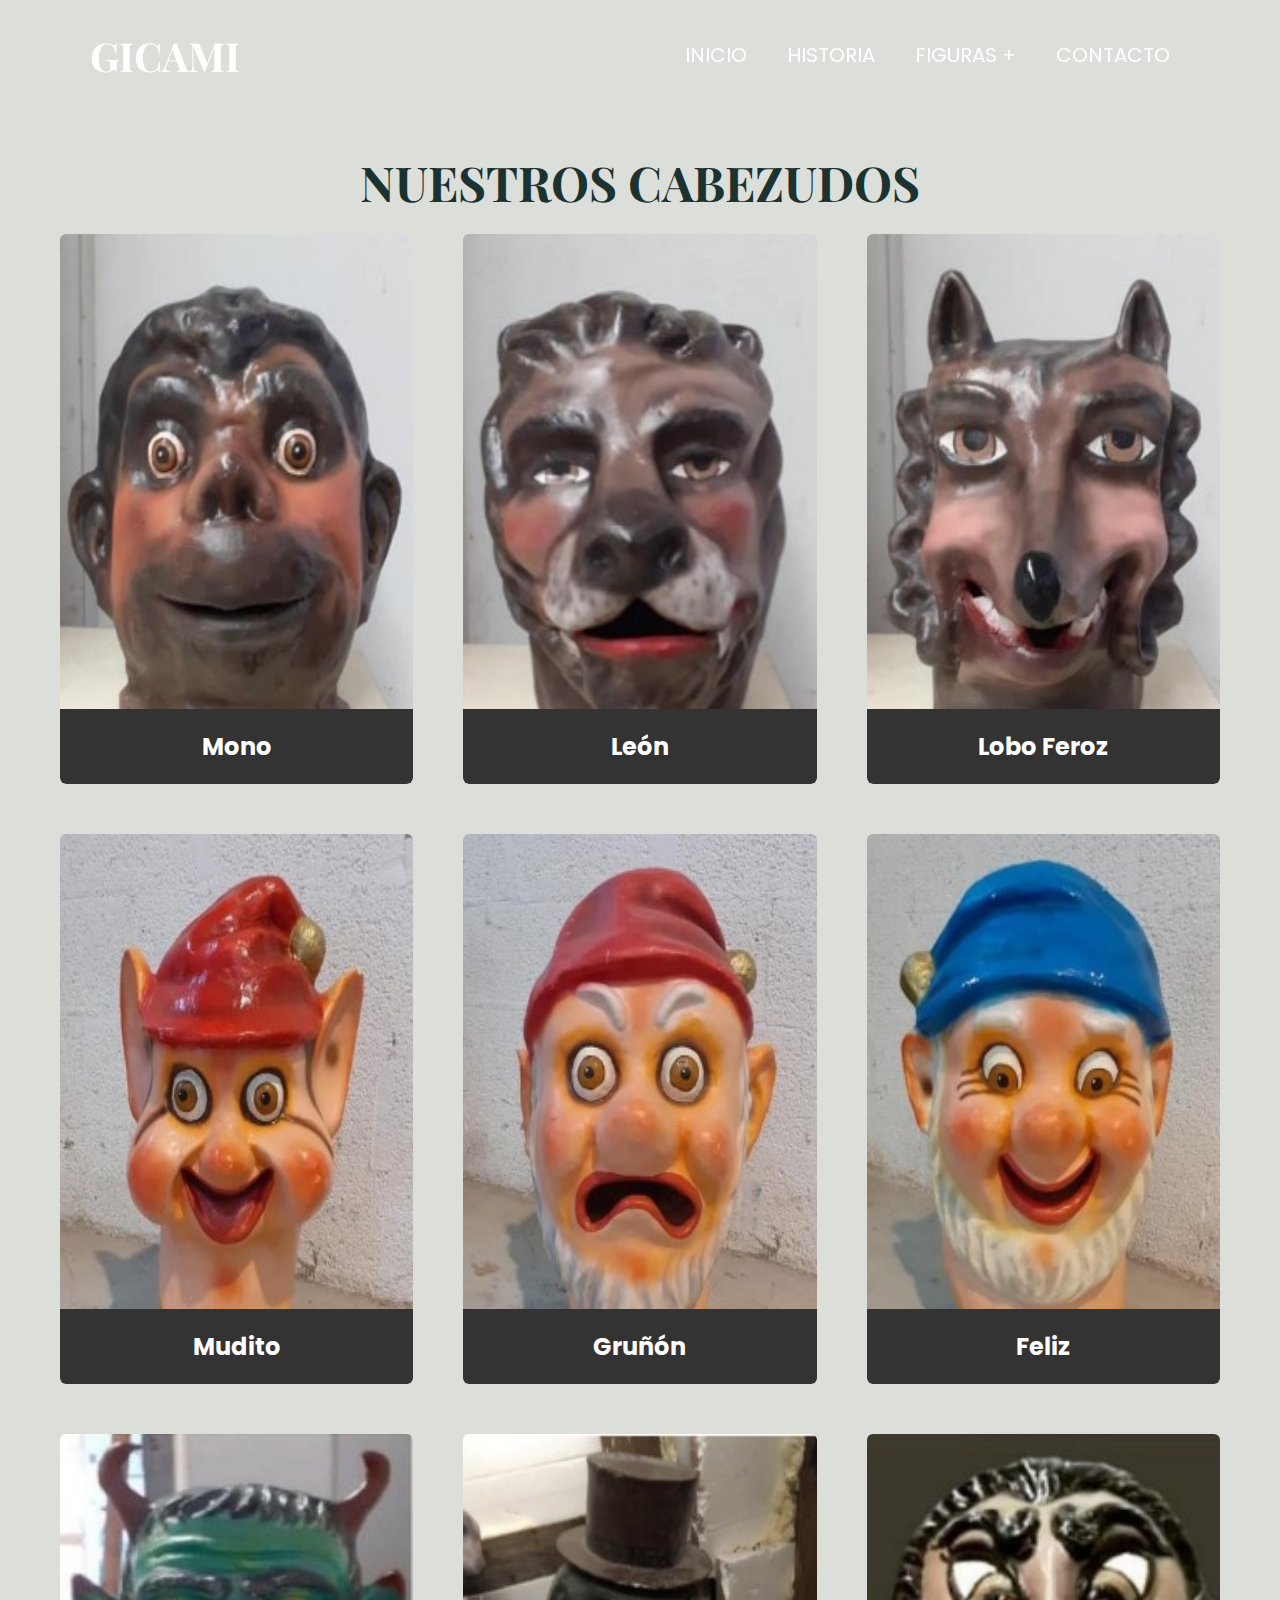
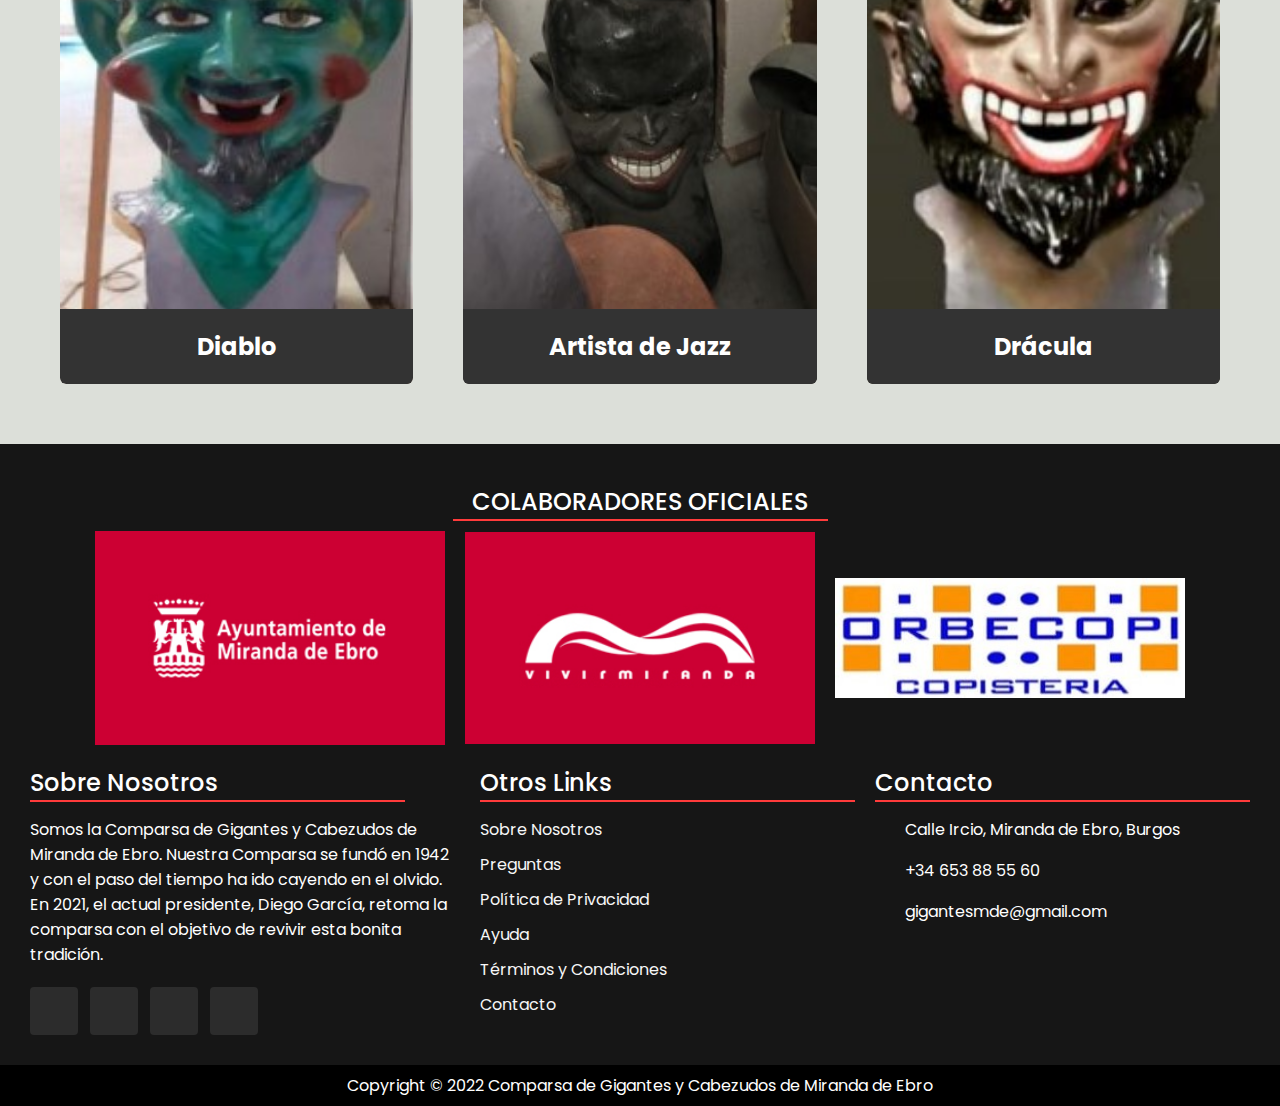
==== paginas/cabezudos.html @ 108d57a9 "Initial commit" ====
<!DOCTYPE html>
<html lang="en">
<head>
    <meta charset="UTF-8">
    <meta http-equiv="X-UA-Compatible" content="IE=edge">
    <meta name="viewport" content="width=device-width, initial-scale=1.0">
    <link rel="stylesheet" href="https://cdnjs.cloudflare.com/ajax/libs/font-awesome/6.2.0/css/all.min.css" integrity="sha512-xh6O/CkQoPOWDdYTDqeRdPCVd1SpvCA9XXcUnZS2FmJNp1coAFzvtCN9BmamE+4aHK8yyUHUSCcJHgXloTyT2A==" crossorigin="anonymous" referrerpolicy="no-referrer" />
    <link rel="stylesheet" href="../estilos/estilos.css">
    <link rel="icon" href="../imagenes/logo.ico">
    <title>GICAMI</title>
</head>
<body>
    <header id="menu">
        <a href="#" class="logo">GICAMI</a>
        <input type="checkbox" id="menu_hamburguer">
        <label for="menu_hamburguer">MENU</label>
        <nav class="navbar">
            <ul>
                <li><a href="../index.html">INICIO</a></li>
                <li><a href="historia.html">HISTORIA</a></li>
                <li><a href="#">FIGURAS +</a>
                    <ul>
                        <li><a href="gigantes.html">GIGANTES</a></li>
                        <li><a href="#">CABEZUDOS</a></li>
                    </ul>
                </li>
                <li><a href="contacto.html">CONTACTO</a></li>
            </ul>
        </nav>
    </header>

    <main class="cabezudos">
        <h1>NUESTROS CABEZUDOS</h1>
        <div class="galeria-container-cabezudos">
            <div class="galeria-item-cabezudos">
                <a href="#"><img src="../imagenes/mono.jpg" alt="" class="galeria-imagen-cabezudos"></a>
                <div class="galeria-imagen-capa">
                    <p><strong>Fecha de Adquisición: </strong>1967</p>
                    <p><strong>Empresa: </strong>El Arca de Noé</p>
                    <p><strong>Altura: </strong>0'5 metros</p>
                    <p><strong>Peso: </strong>Ligero</p>
                </div>
                <h2 class="galeria-titulo-cabezudos">Mono</h2>
            </div>
            <div class="galeria-item-cabezudos">
                <a href="#"><img src="../imagenes/leon.jpg" alt="" class="galeria-imagen-cabezudos"></a>
                <div class="galeria-imagen-capa">
                    <p><strong>Fecha de Adquisición: </strong>1977</p>
                    <p><strong>Empresa: </strong>El Arca de Noé</p>
                    <p><strong>Altura: </strong>0'5 metros</p>
                    <p><strong>Peso: </strong>Ligero</p>
                </div>
                <h2 class="galeria-titulo-cabezudos">León</h2>
            </div>
            <div class="galeria-item-cabezudos">
                <a href="#"><img src="../imagenes/lobo.jpg" alt="" class="galeria-imagen-cabezudos"></a>
                <div class="galeria-imagen-capa">
                    <p><strong>Fecha de Adquisición: </strong>1987</p>
                    <p><strong>Empresa: </strong>Aragonesa de Fiestas</p>
                    <p><strong>Altura: </strong>0'4 metros</p>
                    <p><strong>Peso: </strong>Ligero</p>
                </div>
                <h2 class="galeria-titulo-cabezudos">Lobo Feroz</h2>
            </div>
            <div class="galeria-item-cabezudos">
                <a href="#"><img src="../imagenes/mudito.jpg" alt="" class="galeria-imagen-cabezudos"></a>
                <div class="galeria-imagen-capa">
                    <p><strong>Fecha de Adquisición: </strong>2006</p>
                    <p><strong>Empresa: </strong>Baranal Ángel Borrá Malo</p>
                </div>
                <h2 class="galeria-titulo-cabezudos">Mudito</h2>
            </div>
            <div class="galeria-item-cabezudos">
                <a href="#"><img src="../imagenes/gruñon.jpg" alt="" class="galeria-imagen-cabezudos"></a>
                <div class="galeria-imagen-capa">
                    <p><strong>Fecha de Adquisición: </strong>2006</p>
                    <p><strong>Empresa: </strong>Baranal Ángel Borrá Malo</p>
                </div>
                <h2 class="galeria-titulo-cabezudos">Gruñón</h2>
            </div>
            <div class="galeria-item-cabezudos">
                <a href="#"><img src="../imagenes/feliz.jpg" alt="" class="galeria-imagen-cabezudos"></a>
                <div class="galeria-imagen-capa">
                    <p><strong>Fecha de Adquisición: </strong>2006</p>
                    <p><strong>Empresa: </strong>Baranal Ángel Borrá Malo</p>
                </div>
                <h2 class="galeria-titulo-cabezudos">Feliz</h2>
            </div>
            <div class="galeria-item-cabezudos">
                <a href="#"><img src="../imagenes/diablo.jpg" alt="" class="galeria-imagen-cabezudos"></a>
                <div class="galeria-imagen-capa">
                    <p><strong>Fecha de Adquisición: </strong>1985</p>
                    <p><strong>Empresa: </strong>Aragonesa de Fiestas</p>
                    <p><strong>Altura: </strong>0'8 metros</p>
                    <p><strong>Peso: </strong>Mediano</p>
                </div>
                <h2 class="galeria-titulo-cabezudos">Diablo</h2>
            </div>
            <div class="galeria-item-cabezudos">
                <a href="#"><img src="../imagenes/artista.jpg" alt="" class="galeria-imagen-cabezudos"></a>
                <div class="galeria-imagen-capa">
                    <p><strong>Fecha de Adquisición: </strong>1985</p>
                    <p><strong>Empresa: </strong>Aragonesa de Fiestas</p>
                    <p><strong>Altura: </strong>0'8 metros</p>
                    <p><strong>Peso: </strong>Mediano</p>
                </div>
                <h2 class="galeria-titulo-cabezudos">Artista de Jazz</h2>
            </div>
            <div class="galeria-item-cabezudos">
                <a href="#"><img src="../imagenes/dracula.jpg" alt="" class="galeria-imagen-cabezudos"></a>
                <div class="galeria-imagen-capa">
                    <p><strong>Fecha de Adquisición: </strong>1985</p>
                    <p><strong>Empresa: </strong>Aragonesa de Fiestas</p>
                    <p><strong>Altura: </strong>0'8 metros</p>
                    <p><strong>Peso: </strong>Mediano</p>
                </div>
                <h2 class="galeria-titulo-cabezudos">Drácula</h2>
            </div>
        </div>
    </main>

    <footer>
        <div class="container_footer">
            <!-- Ocupará la primera fila del Footer -->
            <div class="section_colaborador">
                <h2>COLABORADORES OFICIALES</h2>
                <div class="img_colaborador">
                    <img src="../imagenes/ayto-miranda.jpg" alt="ayto-miranda">
                    <img src="../imagenes/vivir-miranda.jpg" alt="vivir-miranda">
                    <img src="../imagenes/orbecopi.jpg" alt="orbecopi">
                </div>
            </div>

            <!-- Ocupará la segunda fila del Footer -->
            <!-- Primera columna -->
            <div class="about_us">
                <h2>Sobre Nosotros</h2>
                <p>Somos la Comparsa de Gigantes y Cabezudos de Miranda de Ebro. Nuestra Comparsa se fundó en 1942 y con el paso del tiempo ha ido cayendo en el olvido.
                    En 2021, el actual presidente, Diego García, retoma la comparsa con el objetivo de revivir esta bonita tradición.
                </p>
                <ul class="sci">
                    <li><a href="https://www.facebook.com/gigantes.mde/"><i class="fa fa-brands fa-facebook"></i></a></li>
                    <li><a href="https://twitter.com/gigantes_mde/"><i class="fa fa-brands fa-twitter"></i></a></li>
                    <li><a href="https://www.instagram.com/gigantes.mde/"><i class="fa fa-brands fa-instagram"></i></a></li>
                    <li><a href="https://www.youtube.com/channel/UCCuppzvpkqZU08RCIbNk3lQ"><i class="fa fa-brands fa-youtube"></i></a></li>
                </ul>
            </div>
            <!-- Segunda columna -->
            <div class="quick_links">
                <h2>Otros Links</h2>
                <ul>
                    <li><a href="historia.html">Sobre Nosotros</a></li>
                    <li><a href="contacto.html">Preguntas</a></li>
                    <li><a href="#">Política de Privacidad</a></li>
                    <li><a href="contacto.html">Ayuda</a></li>
                    <li><a href="#">Términos y Condiciones</a></li>
                    <li><a href="contacto.html">Contacto</a></li>
                </ul>
            </div>
            <!-- Tercera columna -->
            <div class="contact_us">
                <h2>Contacto</h2>
                <ul class="info">
                    <li>
                        <span><i class="fa-solid fa-location-dot"></i></span>
                        <span>Calle Ircio, Miranda de Ebro, Burgos</span>
                    </li>
                    <li>
                        <span><i class="fa-solid fa-phone"></i></span>
                        <span>+34 653 88 55 60</span>
                    </li>
                    <li>
                        <span><i class="fa-solid fa-envelope"></i></span>
                        <span>gigantesmde@gmail.com</span>
                    </li>
                </ul>
            </div>
        </div>
    </footer>
    <div class="copyright"><p>Copyright &#169; 2022 Comparsa de Gigantes y Cabezudos de Miranda de Ebro</p></div>
</body>
</html>
<script src="../js/app.js"></script>
---- estilos/estilos.css ----
@import url('https://fonts.googleapis.com/css2?family=Poppins:wght@300;400;700&display=swap');
@import url('https://fonts.googleapis.com/css2?family=Playfair+Display:wght@500&display=swap');

* {
    margin: 0;
    padding: 0;
    text-decoration: none;
    list-style-type: none;
    box-sizing: border-box;
}

body {
    width: 100%;
    font-family: Arial, Helvetica, sans-serif;
    display: grid;
    grid-template-columns: 1fr 2fr 1fr;
    justify-content: end;
    font-family: 'Poppins', sans-serif;
}

/* ESTILOS DEL HEADER */
header {
    grid-column: 1/4;
    grid-row: 1;
    position: fixed;
    top: 0;
    left: 0;
    right: 0;
    background: transparent;
    padding: 20px;
    display: flex;
    align-items: center;
    justify-content: space-between;
    z-index: 1000;
}

header .logo {
    font-weight: bolder;
    font-size: 2.5em;
    color: #fff;
    font-family: 'Playfair Display', serif;
}

header .navbar {
    position: absolute;
    top: 100%;
    left: 0;
    right: 0;
    background: transparent;
    border-top: 1px solid rgba(0, 0, 0, 0.1);
    display: none;
}

header .navbar ul li {
    position: relative;
    float: left;
    width: 100%;
}

header .navbar ul li a {
    font-size: 20px;
    padding: 20px;
    color: #fff;
    display: block;
}

header .navbar ul li a:hover {
    background: #fff;
    color: #333;
}

header .navbar ul li ul {
    position: relative;
    left: 0;
    width: 100%;
    background: #333;
    display: none;
}

header .navbar ul li ul li {
    width: 100%;
    border-top: 1px solid rgba(0, 0, 0, 0.1);
    background: #333;
}

header .navbar ul li:focus-within > ul,
header .navbar ul li:hover > ul {
    display: initial;
}

#menu_hamburguer {
    display: none;
}

header label {
    font-size: 20px;
    color: #333;
    cursor: pointer;
    display: initial;
}

#menu_hamburguer:checked ~.navbar {
    display: initial;
}

/* ESTILOS DEL FOOTER */
footer {
    grid-column: 1/4;
    grid-row: 3;
}

footer .container_footer {
    padding: 30px;
    display: grid;
    background: #161616;
    grid-template-columns: 1fr;
    grid-template-rows: auto;
    grid-gap: 30px;
}

footer .container_footer h2 {
    position: relative;
    color: #fff;
    font-weight: 500;
    margin-bottom: 15px;
    border-bottom: 2px solid #ff3b3b;
    width: 375px;
}

footer .container_footer .section_colaborador {
    margin: auto;
}

footer .container_footer .section_colaborador .img_colaborador {
    display: flex;
    flex-direction: column;
}

footer .container_footer .section_colaborador .img_colaborador img {
    margin: 10px auto;
    width: 350px;
}

footer .container_footer .about_us p {
    color: #fff;
}

.sci {
    margin-top: 20px;
    display: grid;
    grid-template-columns: repeat(4, 50px);
    grid-gap: 10px
}

.sci li a {
    width: 48px;
    height: 48px;
    background: #2c2c2c;
    display: grid;
    align-content: center;
    justify-content: center;
    text-decoration: none;
    border-radius: 4px;
}

.sci li a:hover {
    background: #464646;
}

.sci li a .fa {
    color: #fff;
    font-size: 20px;
}

footer .container_footer .quick_links {
    position: relative;
}

footer .container_footer .quick_links li a {
    color: #f7f7f7;
    text-decoration: none;
    margin-bottom: 10px;
    display: inline-block;
}

footer .container_footer .quick_links li a:hover {
    color: #ff3b3b;
}

footer .container_footer .contact_us .info {
    position: relative;
}

footer .container_footer .contact_us .info li {
    display: grid;
    grid-template-columns: 30px 1fr;
    margin-bottom: 16px;
}

footer .container_footer .contact_us .info li span:nth-child(1) {
    color: #fff;
    font-size: 20px;
}

footer .container_footer .contact_us .info li span {
    color: #fff;
}

.copyright {
    grid-column: 1/5;
    grid-row: 4;
    width: 100%;
    display: flex;
    justify-content: center;
    background: #000;
    padding: 8px 0;
    text-align: center;
    color: #fff;
}


/* ESTILOS DE LA PÁGINA DE INICIO */
.inicio {
    background: #DCDFD9;
    color: #1b3231;
    grid-column: 1/4;
    grid-row: 2;
    display: flex;
    flex-direction: column;
    width: 100%;
    height: 100%;
    overflow: hidden;
    padding: 0;
}

.inicio .slider-frame {
    display: grid;
    width: 100%;
    height: 100vh;
    grid-template-columns: 100% 100% 100% 100% 100%;
    animation: mover 25s infinite ease-in-out;
}

.inicio .slider-frame .imagen1 {
    position: relative;
    background: url(../imagenes/slider_inicio.jpeg);
    width: 100%;
    height: 100vh;
    background-size: cover;
    background-position: center;
}

.inicio .slider-frame .imagen2 {
    position: relative;
    background: url(../imagenes/slider_historia.jpeg);
    width: 100%;
    height: 100vh;
    background-size: cover;
    background-position: center;
}

.inicio .slider-frame .imagen3 {
    position: relative;
    background: url(../imagenes/slider_gigantes.jpeg);
    width: 100%;
    height: 100vh;
    background-size: cover;
    background-position: center;
}

.inicio .slider-frame .imagen4 {
    position: relative;
    background: url(../imagenes/slider_cabezudos.jpeg);
    width: 100%;
    height: 100vh;
    background-size: cover;
    background-position: center;
}

.inicio .slider-frame .imagen5 {
    position: relative;
    background: url(../imagenes/slider_contacto.jpg);
    width: 100%;
    height: 100vh;
    background-size: cover;
    background-position: center;
}

.inicio .slider-frame .fondo-slider {
    position: absolute;
    background: rgba(0, 0, 0, 0.8);
    width: 100%;
    height: 100vh;
    opacity: 0.7;
}

.inicio .slider-frame h2 {
    position: relative;
    width: 50%;
    margin: auto;
    margin-top: 20%;
    color: #fff;
    font-size: 3em;
    text-align: center;
    font-family: 'Playfair Display', serif;
}

@keyframes mover {
    0% {margin-left: 0;}
    15% {margin-left: 0;}

    20% {margin-left: -200%;}
    35% {margin-left: -200%;}

    40% {margin-left: -400%;}
    55% {margin-left: -400%;}

    60% {margin-left: -600%;}
    75% {margin-left: -600%;}

    80% {margin-left: -800%;}
    95% {margin-left: -800%;}
}


/* ESTILOS DE LA PÁGINA HISTORIA */
.historia {
    background: #DCDFD9;
    color: #1b3231;
    grid-column: 1/4;
    grid-row: 2;
    display: flex;
    flex-direction: column;
}

.historia .titulo-historia {
    font-family: 'Playfair Display', serif;
    display: flex;
    align-items: center;
    justify-content: center;
    min-height: 35vh;
    font-size: 1.5em;
    text-transform: uppercase;
}

.historia .container-historia {
    width: 90%;
    max-width: 1200px;
    margin: auto;
    display: flex;
    flex-direction: column;
    position: relative;
}

.historia .container-historia::after {
    content: '';
    width: 2px;
    height: 100%;
    background: #1b3231;
    position: absolute;
    top: 0;
    left: calc(50% - 1px);
    z-index: 1;
}

.historia .container-historia .evento-historia {
    display: flex;
    justify-content: space-between;
    margin-bottom: 200px;
    position: relative;
}

.historia .container-historia .evento-historia::after {
    content: '';
    display: block;
    width: 14px;
    height: 14px;
    border-radius: 100px;
    background: #DCDFD9;
    border: 2px solid #1b3231;
    position: absolute;
    z-index: 2;
    top: calc(50% - 9px);
    left: calc(50% - 9px);
}

.historia .container-historia .evento-historia .fecha-historia {
    display: flex;
    align-items: center;
    justify-content: start;
    width: calc(42% + 20px);
    font-size: 32px;
    font-weight: normal;
}

.historia .container-historia .evento-historia .foto-historia {
    width: 42%;
    border: 10px solid #fff;
    position: relative;
    box-shadow: rgba(100, 100, 111, 0.2) 0 7px 29px 0;
    padding: 2em;
}

.historia .container-historia .evento-historia .foto-historia::after {
    content: "";
	display: block;
	border: 20px solid transparent;
	border-left: 20px solid #fff;
	position: absolute;
	right: -50px;
	top: calc(50% - 20px);
}

.historia .container-historia .evento-historia .foto-historia img {
    width: 100%;
	vertical-align: top;
}

.historia .container-historia .evento-historia:nth-child(even) {
    flex-direction: row-reverse;
}

.historia .container-historia .evento-historia:nth-child(even) .fecha-historia {
    justify-content: end;
}

.historia .container-historia .evento-historia:nth-child(even) .foto-historia::after {
    content: "";
	border: 20px solid transparent;
	border-right: 20px solid #fff;
	right: initial;
	left: -50px;
}


/* ESTILOS DE LA PÁGINA DE GIGANTES */
.gigantes, .cabezudos {
    grid-column: 1/4;
    grid-row: 2;
    display: flex;
    flex-direction: column;
    background: #DCDFD9;
}

.gigantes h1, .cabezudos h1 {
    color: #1b3231;;
    text-align: center;
    font-family: 'Playfair Display', serif;
    font-size: 3em;
}

.gigantes .galeria-container-gigantes, .cabezudos .galeria-container-cabezudos {
    display: grid;
    grid-template-columns: repeat(1, 1fr);
    grid-auto-rows: 550px;
    padding: 20px;
    grid-gap: 10px;
    grid-row-gap: 50px;
}

.gigantes .galeria-container-gigantes .galeria-item-gigantes, .cabezudos .galeria-container-cabezudos .galeria-item-cabezudos {
    position: relative;
    width: 100%;
    height: 100%;
    overflow: hidden;
    border-radius: 6px;

}

.gigantes .galeria-container-gigantes .galeria-item-gigantes .galeria-imagen-gigantes, .cabezudos .galeria-container-cabezudos .galeria-item-cabezudos .galeria-imagen-cabezudos {
    width: 100%;
    height: 100%;
    transition: all 500ms ease-out;
}

.gigantes .galeria-container-gigantes .galeria-item-gigantes .galeria-imagen-capa, .cabezudos .galeria-container-cabezudos .galeria-item-cabezudos .galeria-imagen-capa {
    position: absolute;
    top: 0;
    width: 100%;
    height: 100%;
    background: rgba(0, 103, 123, 0.7);
    transition: all 500ms ease-out;
    opacity: 0;
    visibility: hidden;
    display: flex;
    flex-direction: column;
    justify-content: center;
    align-items: center;
    text-align: center;
    color: #fff;
    font-size: 15px;
}

.gigantes .galeria-container-gigantes .galeria-item-gigantes:active .galeria-imagen-gigantes,
.gigantes .galeria-container-gigantes .galeria-item-gigantes:hover .galeria-imagen-gigantes,
.cabezudos .galeria-container-cabezudos .galeria-item-cabezudos:active .galeria-imagen-cabezudos,
.cabezudos .galeria-container-cabezudos .galeria-item-cabezudos:hover .galeria-imagen-cabezudos {
    transform: scale(1.3);
}

.gigantes .galeria-container-gigantes .galeria-item-gigantes:active > .galeria-imagen-capa,
.gigantes .galeria-container-gigantes .galeria-item-gigantes:hover > .galeria-imagen-capa,
.cabezudos .galeria-container-cabezudos .galeria-item-cabezudos:active > .galeria-imagen-capa,
.cabezudos .galeria-container-cabezudos .galeria-item-cabezudos:hover > .galeria-imagen-capa {
    opacity: 1;
    visibility: visible;
}

.gigantes .galeria-container-gigantes .galeria-item-gigantes .galeria-titulo-gigantes, .cabezudos .galeria-container-cabezudos .galeria-item-cabezudos .galeria-titulo-cabezudos {
    position: absolute;
    bottom: 0;
    color: #fff;
    background: #333;
    width: 100%;
    padding: 20px;
    text-align: center;
    border-bottom-left-radius: 6px;
    border-bottom-right-radius: 6px;
}


/* ESTILOS DE LA PÁGINA DE CONTACTO */
main {
    grid-column: 1/4;
    grid-row: 2;
    display: grid;
    grid-template-columns: 1fr 2fr 1fr;
    align-items: center;
    justify-content: center;
    min-height: 100vh;
    width: 100%;
    padding: 40px;
    padding-top: 150px;
    background: url(../imagenes/fondo_contacto2.jpeg) no-repeat;
    background-size: cover;
}

main .container {
    grid-column: 2/3;
    background: #fff;
    width: 80%;
    max-width: 800px;
    padding: 25px 40px 10px 40px;
    box-shadow: 0px 0px 10px rgba(0, 0, 0, 0.1);
    border-radius: 15px;
}

main .container .text {
    font-family: 'Playfair Display', serif;
    font-size: 30px;
    font-weight: 600;
    text-align: center;
    background: #333;
    -webkit-background-clip: text;
    -webkit-text-fill-color: transparent;
}

main .container form {
    padding: 10px 0 0 0;
}

main .container form .form-row {
    display: block;
    margin: 32px 0;
}

main .container form .form-row .input-data {
    width: 100%;
    height: 40px;
    margin: 35px 0;
    position: relative;
}

main .container form .submit-btn {
    display: flex;
    justify-content: center;
}

main .container form .form-row .textarea {
    height: 70px;
}

main .container form .form-row .input-data input, main .container form .form-row textarea {
    display: block;
    height: 100%;
    width: 100%;
    border: none;
    font-size: 17px;
    border-bottom: 2px solid rgba(0, 0, 0, 0.12);
}

main .container form .form-row textarea {
    resize: none;
    padding-top: 10px;
}

main .container form .form-row .input-data input:hover ~ label, main .container form .form-row textarea:hover ~ label,
main .container form .form-row .input-data input:focus ~ label, main .container form .form-row textarea:focus ~ label,
main .container form .form-row .input-data input:valid ~ label, main .container form .form-row textarea:valid ~ label {
    transform: translateY(-20px);
    color: #3498db;
    font-size: 14px;
}

main .container form .form-row .input-data label {
    position: absolute;
    bottom: 10px;
    font-size: 16px;
    pointer-events: none;
    transition: all 0.3s ease;
}

main .container form .form-row .textarea label {
    width: 100%;
    bottom: 40px;
    background: #fff;
}

main .container form .form-row .input-data .underline {
    position: absolute;
    bottom: 0;
    height: 2px;
    width: 100%;
}

main .container form .form-row .input-data .underline:before,
main .container form .form-row .input-data .underline:after {
    position: absolute;
    content: '';
    height: 100%;
    width: 100%;
    background: #3498db;
    transform: scaleX(0);
    transform-origin: center;
    transition: transform 0.3s ease;
}

main .container form .form-row .input-data input:hover ~ .underline:before, main .container form .form-row textarea:hover ~ .underline:before,
main .container form .form-row .input-data input:focus ~ .underline:before, main .container form .form-row textarea:focus ~ .underline:before,
main .container form .form-row .input-data input:valid ~ .underline:before, main .container form .form-row textarea:valid ~ .underline:before {
    transform: scaleX(1);
}

main .container form .submit-btn .input-data {
    height: 45px !important;
    width: 40% !important;
    overflow: hidden;
}

main .container form .submit-btn .input-data .inner {
    height: 100%;
    width: 300%;
    position: absolute;
    left: -100%;
    background: -webkit-linear-gradient(right, #56d8e4, #9f01ea);
    transition: all 0.3s;
}

main .container form .submit-btn .input-data:hover .inner {
    left: 0;
}

main .container form .submit-btn .input-data input {
    position: relative;
    z-index: 2;
    background: none;
    border: none;
    color: #fff;
    font-size: 17px;
    font-weight: 500;
    text-transform: uppercase;
    letter-spacing: 1px;
    cursor: pointer;
}

@media screen and (min-width: 800px) {
    /* ESTILOS PÁGINA DE GIGANTES */
    .gigantes .galeria-container-gigantes, .cabezudos .galeria-container-cabezudos {
        grid-template-columns: repeat(2, 1fr);
    }

    /* ESTILOS DEL FOOTER */
    footer .container_footer {
        padding: 30px;
        display: grid;
        grid-template-columns: repeat(2, 1fr);
        grid-template-rows: auto;
        grid-gap: 20px;
    }

    footer .container_footer .section_colaborador h2 {
        text-align: center;
        margin: 10px auto;
    }

    footer .container_footer .section_colaborador, footer .container_footer .about_us {
        grid-column: 1/3;
    }

    footer .container_footer .section_colaborador .img_colaborador {
        display: flex;
        flex-direction: row;
    }

    footer .container_footer .section_colaborador .img_colaborador img {
        margin: auto 10px;
    }

    footer .container_footer .quick_links {
        grid-column: 1/2;
    }

    footer .container_footer .contact_us {
        grid-column: 2/3;
    }
}

@media screen and (min-width: 1280px) {
    /* ESTILOS DEL HEADER */
    header {
        padding: 20px 7%;
    }

    header label {
        display: none;
    }

    header .navbar {
        display: initial;
        position: initial;
        border-top: none;
    }

    header .navbar ul li {
        width: initial;
    }

    header .navbar ul li ul {
        position: absolute;
        width: 200px;
    }

    #menu_hamburguer:checked ~.navbar {
        display: initial;
    }

    /* ESTILOS DEL FOOTER */
    footer .container_footer {
        padding: 30px;
        display: grid;
        grid-template-columns: 2fr 1fr 1fr;
        grid-template-rows: auto;
        grid-gap: 20px;
    }

    footer .container_footer .section_colaborador {
        grid-column: 1/4;
    }

    footer .container_footer .about_us {
        grid-column: 1/2;
    }

    footer .container_footer .quick_links {
        grid-column: 2/3;
    }

    footer .container_footer .contact_us {
        grid-column: 3/4;
    }


    /* ESTILOS PÁGINA DE GIGANTES */
    .gigantes .galeria-container-gigantes {
        grid-template-columns: repeat(4, 1fr);
    }

    .cabezudos .galeria-container-cabezudos {
        grid-template-columns: repeat(3, 1fr);
        grid-column-gap: 50px;
    }


    /* ESTILOS DEL FORMULARIO */
    
    main .container .text {
        font-size: 35px;
    }

    main .container form {
        padding: 30px 0 0 0;
    }

    main .container form .form-row {
        display: flex;
    }

    main .container form .form-row .input-data {
        margin: 0 20px;
    }

    main .container form .submit-btn {
        display: flex;
        justify-content: center;
    }

    main .container form .submit-btn {
        display: flex;
        justify-content: left;
    }

    main .container form .submit-btn .input-data {
        width: 25% !important;
    }
}

/* Se hará un diseño para imprimir de la página inicial */
@media print and (orientation: portrait) {   
    /* Le indicamos ninguna animación para que salga la primera imagen del slider */
    .inicio .slider-frame {
        animation: none;
    }
}
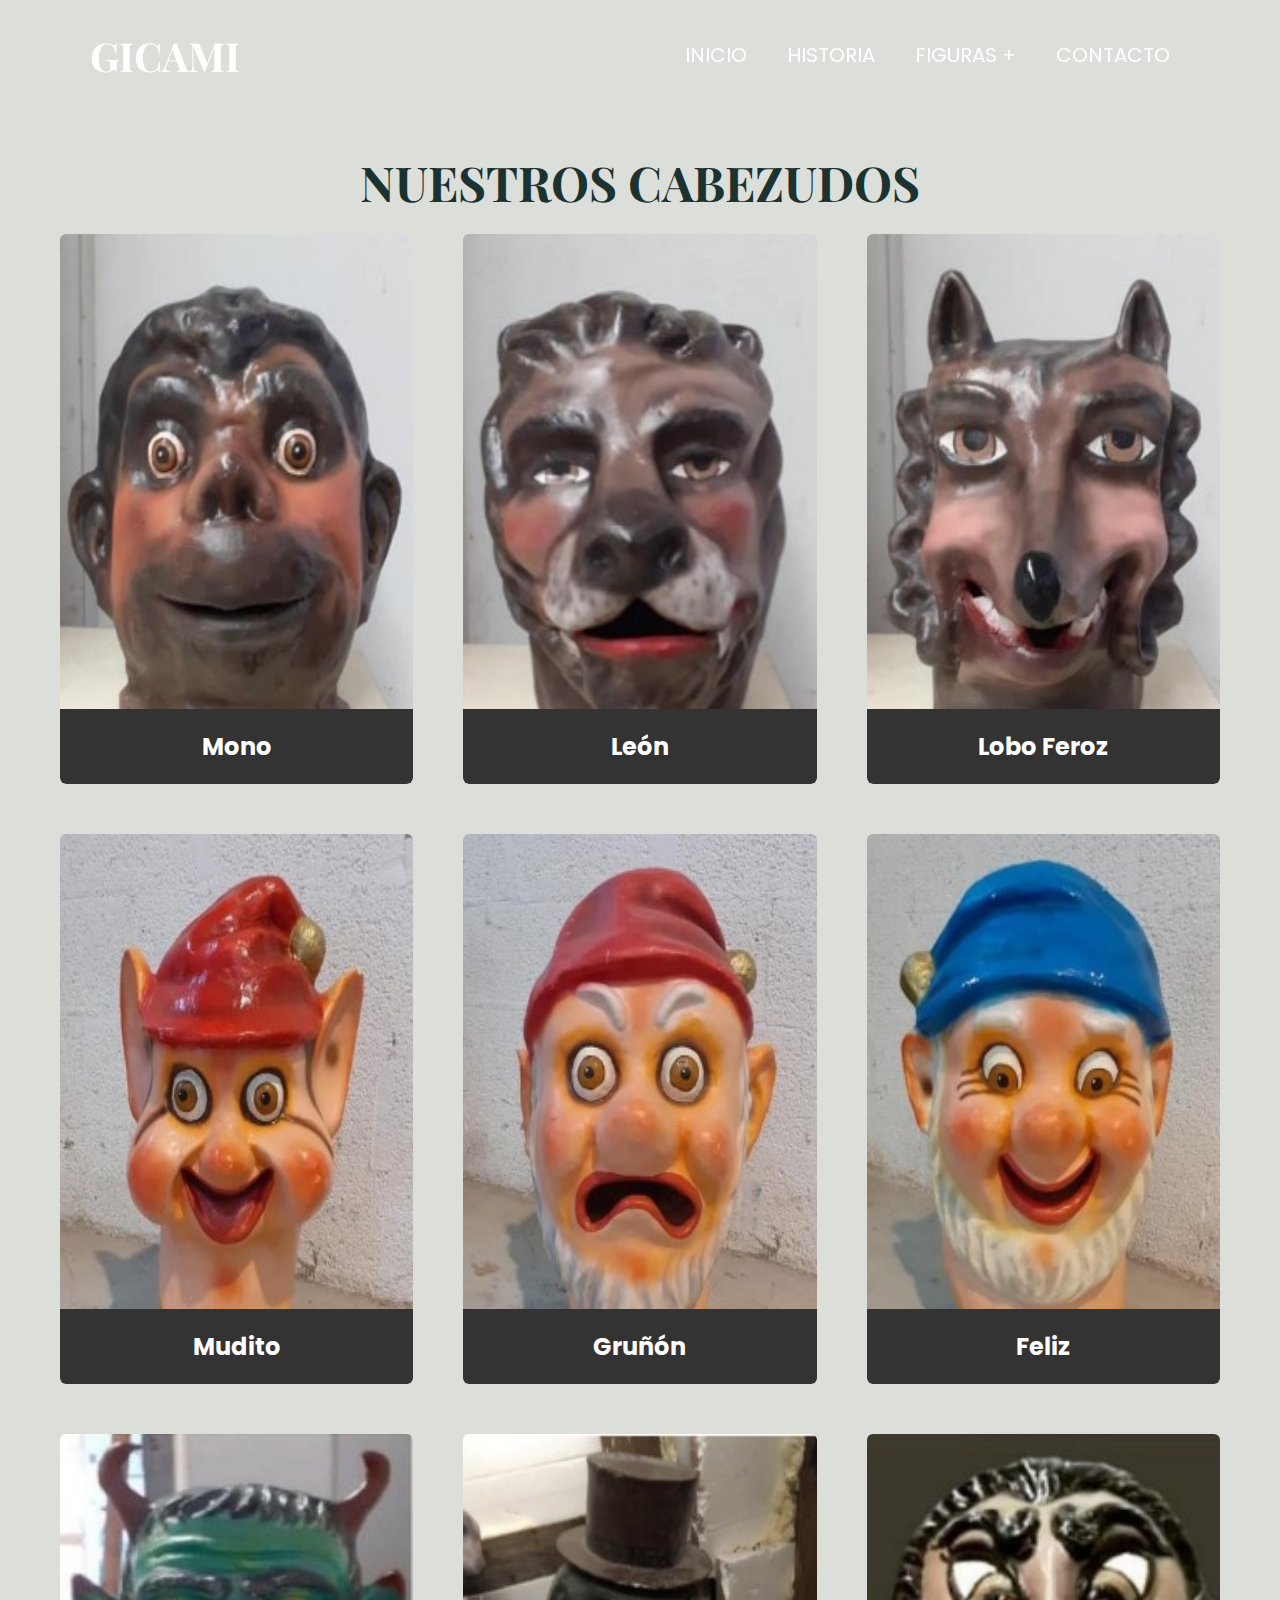
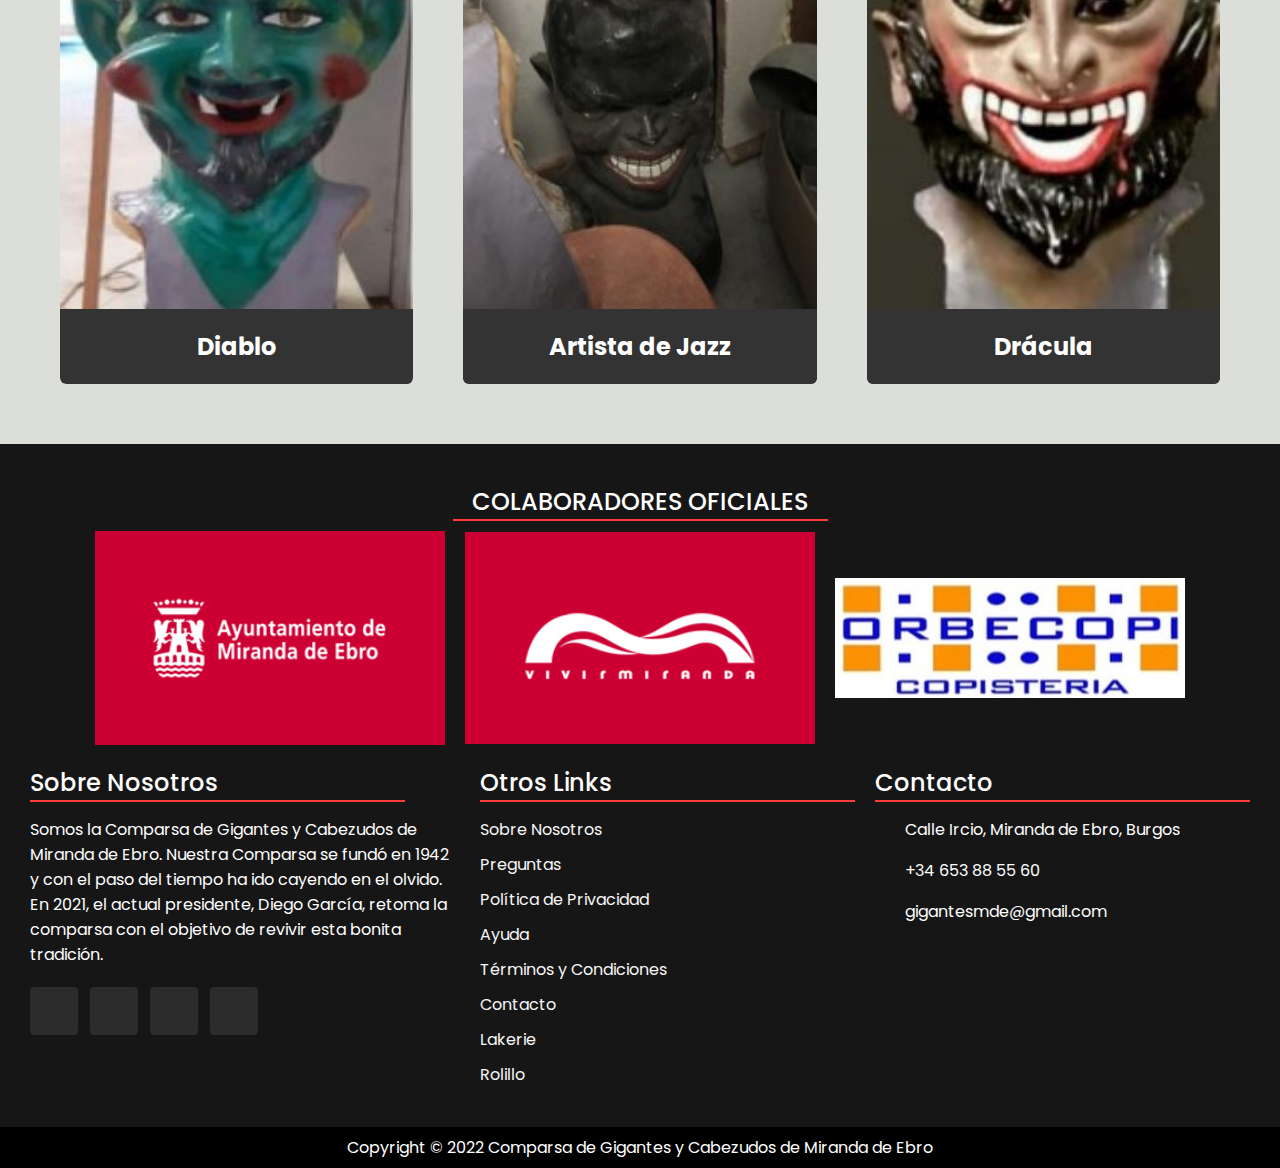
==== commit 87ce7c8d: "Enlaces compañeros agregados" ====
--- a/paginas/cabezudos.html
+++ b/paginas/cabezudos.html
@@ -4,6 +4,7 @@
     <meta charset="UTF-8">
     <meta http-equiv="X-UA-Compatible" content="IE=edge">
     <meta name="viewport" content="width=device-width, initial-scale=1.0">
+    <meta name="description" content="Página dónde se exponen imágenes e información de los cabezudos de la Comparsa de Miranda de Ebro.">
     <link rel="stylesheet" href="https://cdnjs.cloudflare.com/ajax/libs/font-awesome/6.2.0/css/all.min.css" integrity="sha512-xh6O/CkQoPOWDdYTDqeRdPCVd1SpvCA9XXcUnZS2FmJNp1coAFzvtCN9BmamE+4aHK8yyUHUSCcJHgXloTyT2A==" crossorigin="anonymous" referrerpolicy="no-referrer" />
     <link rel="stylesheet" href="../estilos/estilos.css">
     <link rel="icon" href="../imagenes/logo.ico">
@@ -155,6 +156,8 @@
                     <li><a href="contacto.html">Ayuda</a></li>
                     <li><a href="#">Términos y Condiciones</a></li>
                     <li><a href="contacto.html">Contacto</a></li>
+                    <li><a href="https://anderrod01.github.io/">Lakerie</a></li>
+                    <li><a href="https://elena2332.github.io/">Rolillo</a></li>
                 </ul>
             </div>
             <!-- Tercera columna -->
--- a/estilos/estilos.css
+++ b/estilos/estilos.css
@@ -432,6 +432,56 @@
 	left: -50px;
 }
 
+#menu_historia .logo {
+    color: #fff;
+}
+
+#container-toggle {
+    background-color: #f8f8f8;
+    position: relative;
+    width: 40px;
+    height: 20px;
+    box-shadow: inset 4px 4px 6px #1b3231;
+    margin: 0px auto;
+    margin-top: 25px;
+    border-radius: 25px;
+    cursor: pointer;
+}
+
+#toggle {
+    position: absolute;
+    top: 0;
+    left: 0;
+    width: 20px;
+    height: 20px;
+    transform: scale(.7);
+    background-color: #1b3231;
+    border-radius: 25px;
+    box-shadow: 3px 3px 8px #1b3231, -3px -3px 8px #1b3231;
+}
+
+#logo_historia {
+    color: #1b3231;
+}
+
+#logo_historia.active {
+    color: #fff;
+}
+
+#container-toggle.active #toggle {
+    left: 20px;
+    background-color: linear-gradient(145deg, #D8D8D8, #ffffff);
+}
+
+#container-toggle.active {
+    box-shadow: inset 4px 4px 6px #cecece;
+}
+
+#historia_oscuro.active {
+    background-color: rgba(23, 23, 23);
+    color: #fff;
+}
+
 
 /* ESTILOS DE LA PÁGINA DE GIGANTES */
 .gigantes, .cabezudos {
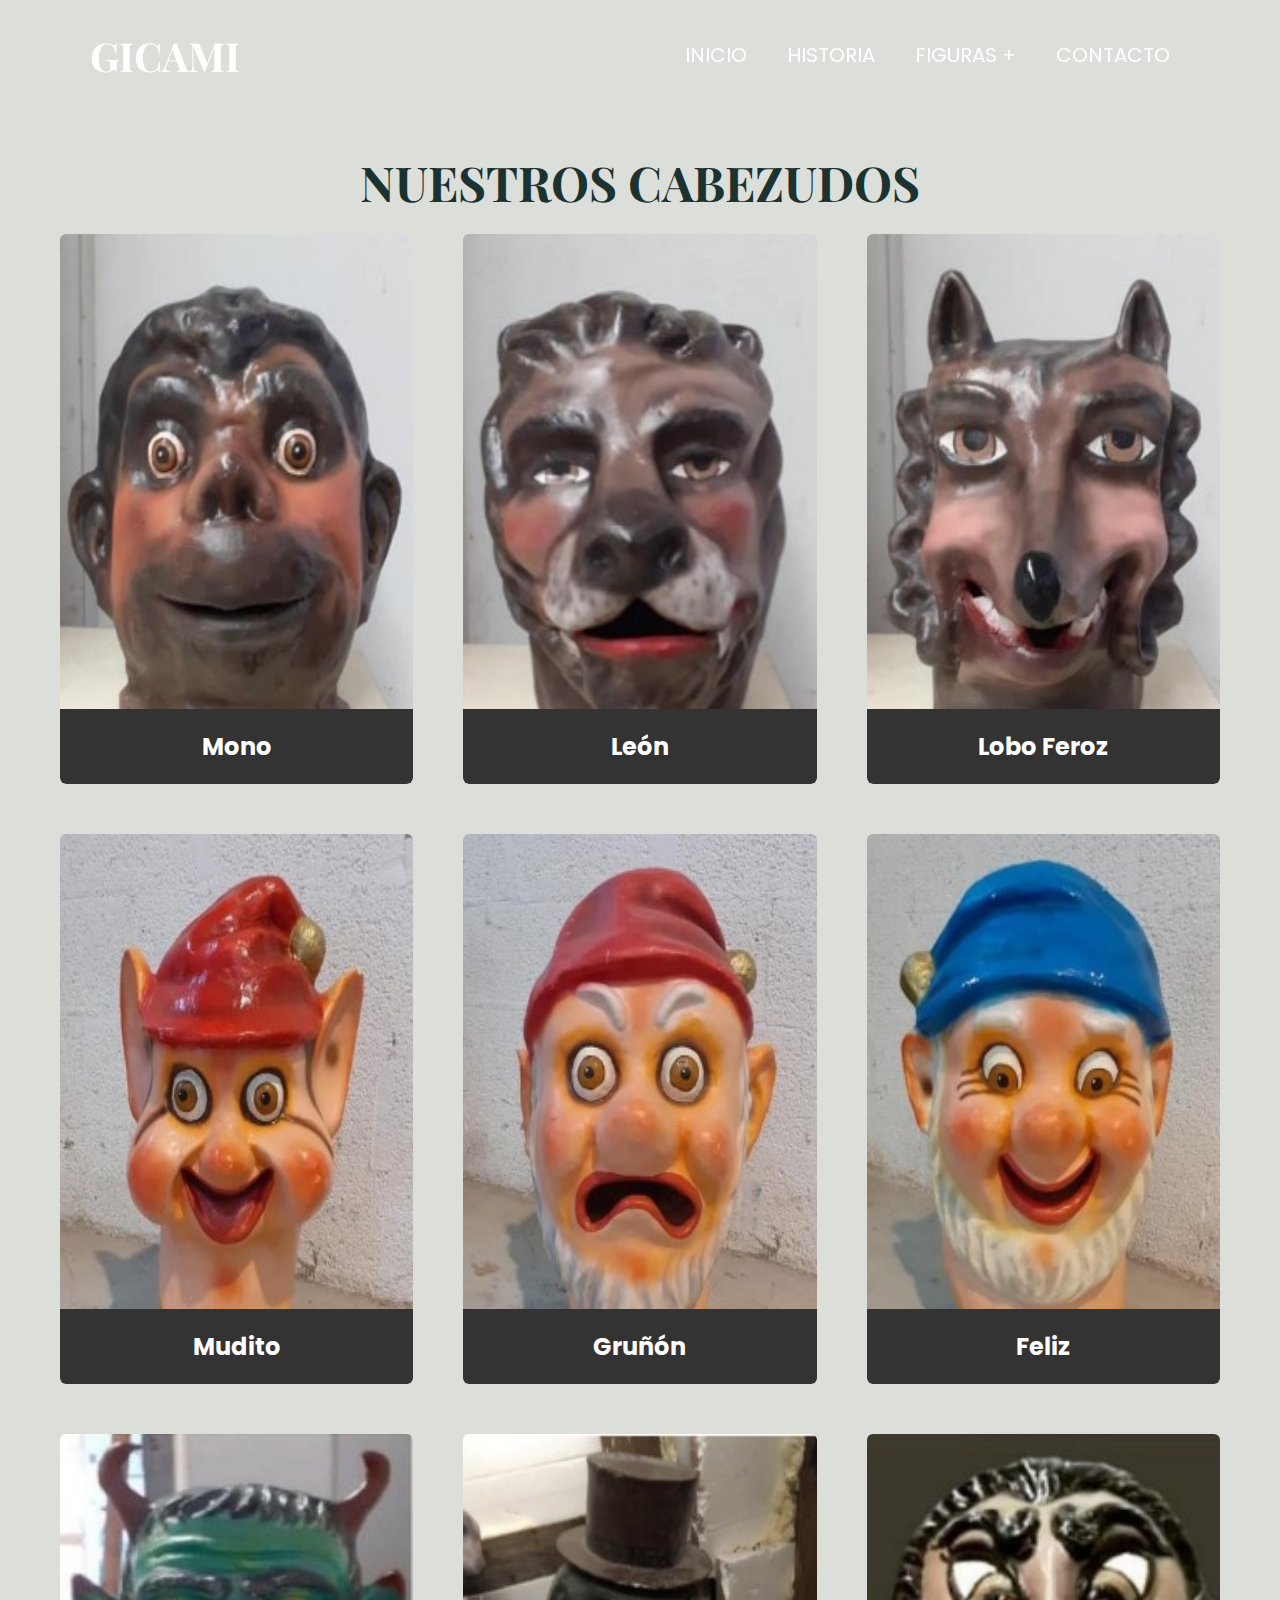
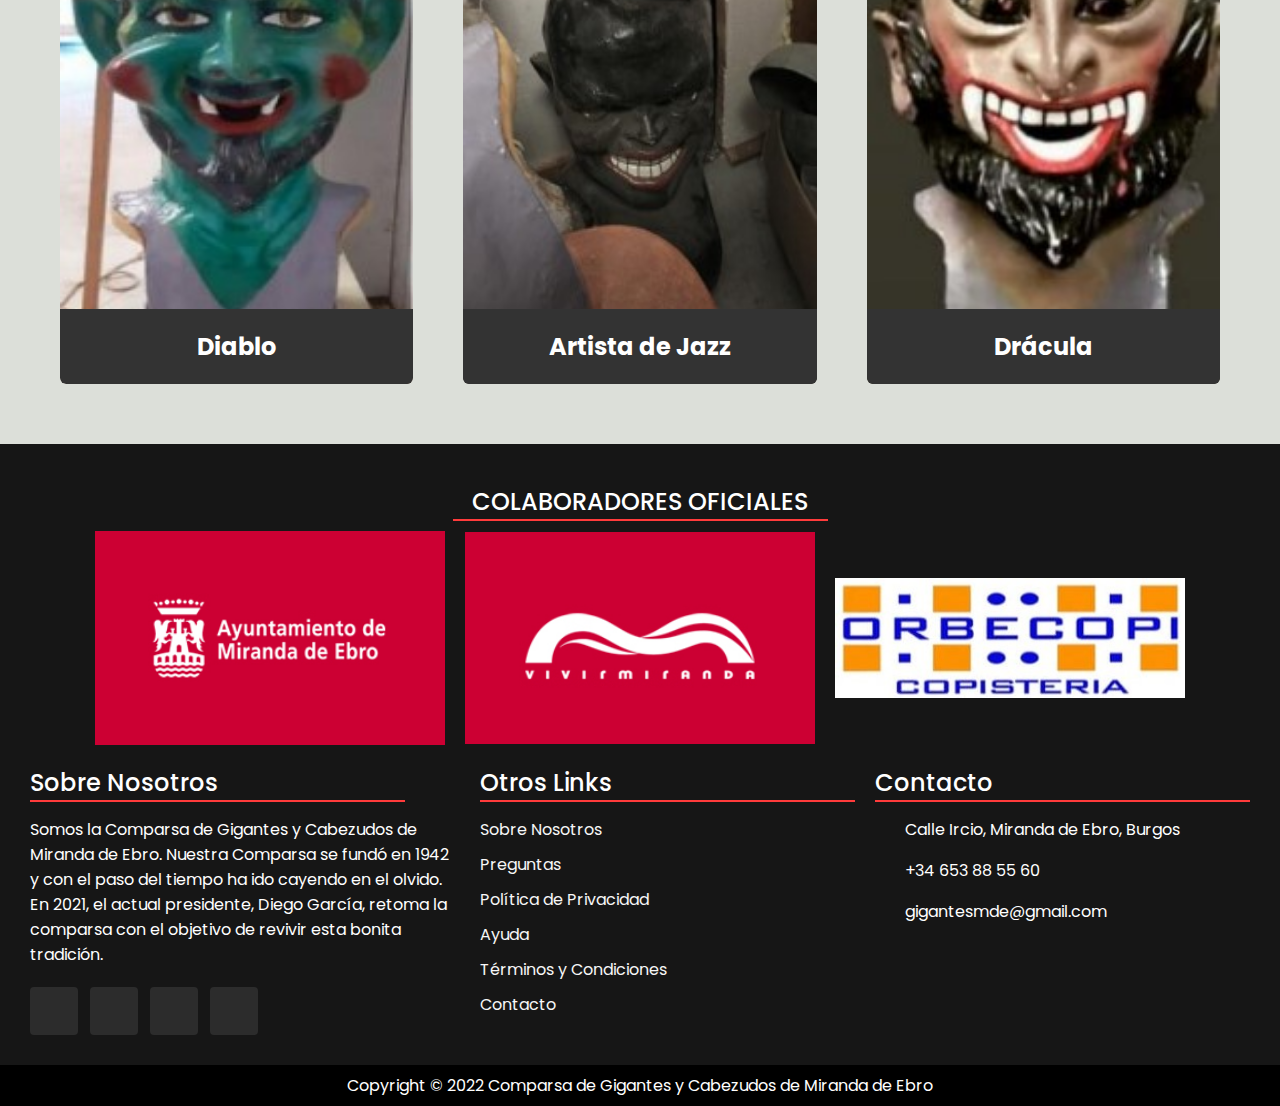
==== commit 13a58566: "Eliminación de unas líneas" ====
--- a/paginas/cabezudos.html
+++ b/paginas/cabezudos.html
@@ -156,8 +156,6 @@
                     <li><a href="contacto.html">Ayuda</a></li>
                     <li><a href="#">Términos y Condiciones</a></li>
                     <li><a href="contacto.html">Contacto</a></li>
-                    <li><a href="https://anderrod01.github.io/">Lakerie</a></li>
-                    <li><a href="https://elena2332.github.io/">Rolillo</a></li>
                 </ul>
             </div>
             <!-- Tercera columna -->
